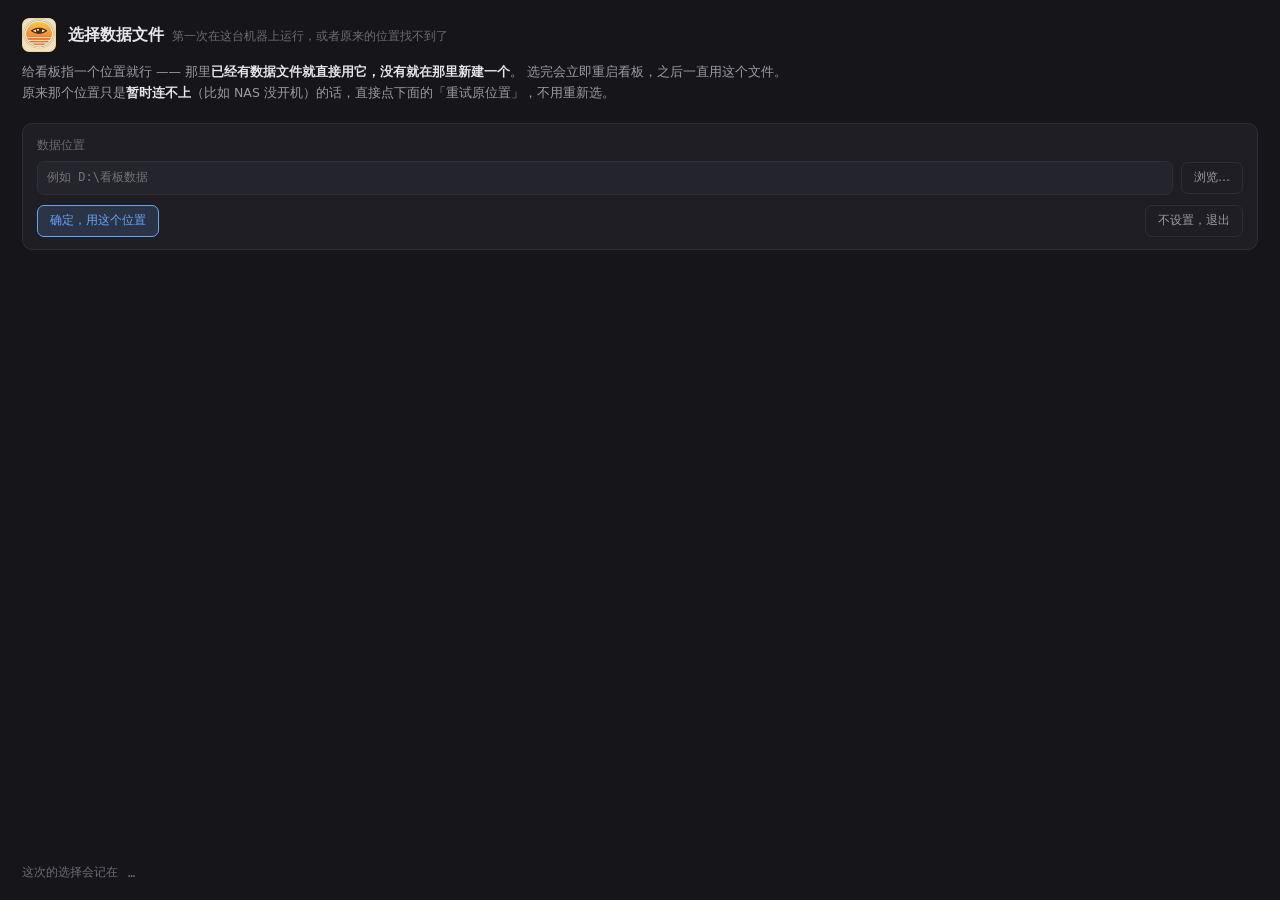
==== app/web/boot.html @ d2aebe3b "初始提交：个人项目看板（天在看 / TaskOV）" ====
<!DOCTYPE html>
<html lang="zh-CN">
<head>
<meta charset="UTF-8">
<title>天在看 · 选择数据文件</title>
<link rel="icon" href="../res/icon.png">
<style>
:root{
  --bg:#16161a; --panel:#1e1e24; --panel2:#24242c; --line:#2e2e36;
  --tx:#e6e6ea; --tx2:#9a9aa5; --tx3:#6b6b76;
  --blue:#6aa5f8; --amber:#e0a34c; --green:#4caf82; --red:#e05c5c;
  --sel:rgba(106,165,248,.16);
}
*{box-sizing:border-box;margin:0;padding:0}
body{
  background:var(--bg);color:var(--tx);user-select:none;
  font:13px/1.65 "Microsoft YaHei UI","Microsoft YaHei",system-ui,sans-serif;
  display:flex;flex-direction:column;height:100vh;padding:18px 22px;gap:10px;
  overflow:auto;   /* 路径特别长时那行说明会多占几行 —— 宁可出滚动条，也不要把页脚裁掉 */
}
h1{font-size:16px;font-weight:600}
h1 span{color:var(--tx3);font-size:12px;font-weight:400;margin-left:8px}
.lede{color:var(--tx2);font-size:12.5px}
.lede b{color:var(--tx);font-weight:600}
.note{color:var(--tx3);font-size:11.5px;word-break:break-all}
.box{background:var(--panel);border:1px solid var(--line);border-radius:10px;padding:12px 14px}
.lb{color:var(--tx3);font-size:11.5px;margin-bottom:6px}
.mono{
  font-family:Consolas,"Cascadia Mono",monospace;font-size:12px;
  word-break:break-all;line-height:1.5;user-select:text
}
.row{display:flex;gap:8px;align-items:center}
button{
  background:transparent;color:var(--tx2);border:1px solid var(--line);
  border-radius:7px;padding:5px 12px;font:inherit;font-size:12px;cursor:pointer;
  white-space:nowrap
}
button:hover{border-color:var(--tx3);color:var(--tx)}
button.primary{background:var(--sel);border-color:var(--blue);color:var(--blue)}
button.danger:hover{border-color:var(--red);color:var(--red)}
input[type=text]{
  flex:1;background:var(--panel2);border:1px solid var(--line);border-radius:7px;
  color:var(--tx);padding:6px 9px;font:inherit;font-size:12px;
  font-family:Consolas,"Cascadia Mono",monospace;user-select:text
}
input[type=text]:focus{outline:none;border-color:var(--blue)}
#hint{margin-top:8px;color:var(--tx2);font-size:11.5px;line-height:1.5}
#hint .k{color:var(--tx);font-family:Consolas,"Cascadia Mono",monospace}
#hint.new .k{color:var(--blue)}
#hint.have .k{color:var(--green)}
#hint.bad{color:var(--red)}
#msg{font-size:12px;min-height:18px}
#msg.bad{color:var(--red)}
#msg.good{color:var(--green)}
.grow{flex:1}
.acts{display:flex;align-items:center;gap:8px;margin-top:10px}
.foot{display:flex;align-items:center;gap:10px;color:var(--tx3);font-size:11.5px}
/* 路径可能很长，宁可省略号也不要在页脚中间断成两行（鼠标悬停有完整路径） */
.foot .mono{color:var(--tx3);flex:1;min-width:0;white-space:nowrap;overflow:hidden;text-overflow:ellipsis}
.busy{opacity:.55;pointer-events:none}
/* 引导页是"没有任何界面"时唯一露脸的地方，把 logo 摆在这儿 */
.hd{display:flex;align-items:center;gap:12px}
.hd img{width:34px;height:34px;display:block;flex:none}
</style>
</head>
<body>

<div class="hd">
  <img src="../res/icon.png" alt="" onerror="this.style.display='none'">
  <h1>选择数据文件<span>第一次在这台机器上运行，或者原来的位置找不到了</span></h1>
</div>

<p class="lede">
  给看板指一个位置就行 —— 那里<b>已经有数据文件就直接用它，没有就在那里新建一个</b>。
  选完会立即重启看板，之后一直用这个文件。
  <br>原来那个位置只是<b>暂时连不上</b>（比如 NAS 没开机）的话，直接点下面的「重试原位置」，不用重新选。
</p>
<p class="note" id="note"></p>

<div class="box">
  <div class="lb">数据位置</div>
  <div class="row">
    <input type="text" id="path" placeholder="例如 D:\看板数据">
    <button id="btnPick">浏览…</button>
  </div>
  <div id="hint"></div>
  <div class="acts">
    <button id="btnApply" class="primary">确定，用这个位置</button>
    <button id="btnRetry" style="display:none" title="">重试原位置</button>
    <span class="grow"></span>
    <button id="btnQuit" class="danger">不设置，退出</button>
  </div>
</div>

<div id="msg"></div>
<div class="grow"></div>

<div class="foot">
  <span>这次的选择会记在</span>
  <span class="mono" id="cfg">…</span>
</div>

<script>
const $ = (s) => document.querySelector(s);
/* 只动状态类，别整体替换 className —— 那会把 #msg 上将来可能加的基础类一起抹掉 */
const msg = (t, cls) => {
  const el = $("#msg");
  el.textContent = t || "";
  el.classList.remove("bad", "good");
  if (cls) el.classList.add(cls);
};

function bridge(fn, ...a) {
  const api = window.pywebview && window.pywebview.api;
  if (!api || typeof api[fn] !== "function") return Promise.resolve({ ok: false, msg: "后端还没就绪，稍后再试" });
  return Promise.resolve(api[fn](...a)).catch((e) => ({ ok: false, msg: String((e && e.message) || e) }));
}

function setBusy(on) { document.body.classList.toggle("busy", !!on); }

/* 提示行：这条路径最后会落到哪个文件、是"用现成的"还是"新建"。
   用户不用去分辨目录和文件，看一眼这行就知道会发生什么。 */
let probeSeq = 0;
async function refresh() {
  const p = $("#path").value.trim();
  const el = $("#hint");
  /* ⚠ ++probeSeq 必须在**空值早退之前**：以前的写法是清空输入框时直接 return，
     序号没变，于是上一次在途的 probe 回来时 `seq === probeSeq` 仍然成立，
     会把**旧路径**的提示写回已经清空的框里（看着像程序记错了你填的东西）。 */
  const seq = ++probeSeq;
  if (!p) { el.textContent = ""; el.className = ""; return; }
  const r = await bridge("probe", p);
  if (seq !== probeSeq) return;                 // 打字快过返回，只认最后一次
  if (!r || !r.ok) { el.textContent = (r && r.msg) || "这条路径用不了"; el.className = "bad"; return; }
  el.className = r.exists ? "have" : "new";
  el.innerHTML = (r.exists ? "✓ 这里已经有数据文件，会直接读取：" : "＋ 这里还没有数据文件，会新建：")
    + '<span class="k"></span>';
  el.querySelector(".k").textContent = r.path;   // textContent 赋值，别拼进 innerHTML
}

async function loadInfo() {
  const r = await bridge("info");
  if (!r || !r.ok) { msg((r && r.msg) || "读不到启动信息", "bad"); return; }
  $("#cfg").textContent = r.config;
  $("#cfg").title = r.config;
  $("#path").value = r.dir;
  const bits = [];
  if (r.tried) bits.push("上次找的位置：" + r.tried);
  if (r.reason) bits.push("原因：" + r.reason);
  $("#note").textContent = bits.join("　·　");
  /* 原位置还在的话给「重试」——网络位置的毛病常常是临时的
     （NAS 刚开机 / 笔记本换了个网络），这时候什么都不用改，再试一次就行。 */
  if (r.can_retry) {
    const b = $("#btnRetry");
    b.style.display = "";
    b.title = "重新试一次原位置：" + (r.tried || "");
  }
  refresh();
}

$("#btnPick").onclick = async () => {
  setBusy(true);
  const r = await bridge("pick_folder", $("#path").value || "");
  setBusy(false);
  if (!r || !r.ok) { msg((r && r.msg) || "打不开选择窗口", "bad"); return; }
  if (!r.path) return;                          // 用户取消
  $("#path").value = r.path;
  msg("");
  refresh();
};

$("#btnApply").onclick = async () => {
  const p = $("#path").value.trim();
  if (!p) { msg("先填一个位置", "bad"); return; }
  setBusy(true);
  msg("正在检查这个位置…");
  const r = await bridge("apply", p);
  setBusy(false);
  if (!r || !r.ok) { msg((r && r.msg) || "这个位置用不了", "bad"); return; }
  msg((r.exists ? "找到现成的数据文件，正在重启看板…" : "已记下，正在那里新建并重启看板…"), "good");
};

$("#btnRetry").onclick = async () => {
  setBusy(true);
  msg("再试一次原位置…");
  const r = await bridge("retry");
  setBusy(false);
  if (!r || !r.ok) { msg((r && r.msg) || "还是连不上", "bad"); return; }
  msg("原位置可以用了，正在重启看板…", "good");
};

$("#btnQuit").onclick = () => bridge("quit_app");

$("#path").addEventListener("input", refresh);
$("#path").addEventListener("keydown", (e) => { if (e.key === "Enter") $("#btnApply").click(); });

if (window.pywebview && window.pywebview.api) loadInfo();
else window.addEventListener("pywebviewready", loadInfo);
</script>
</body>
</html>
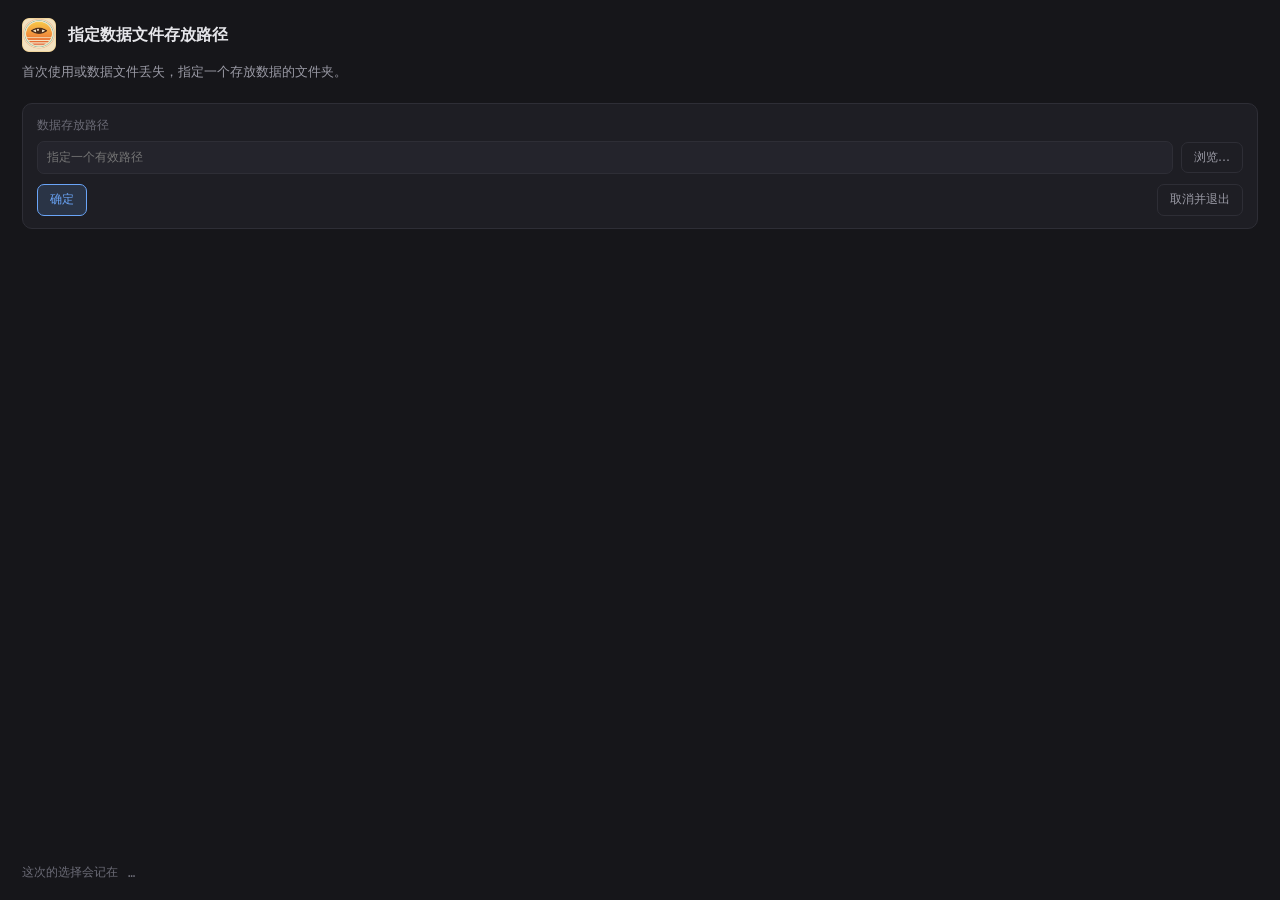
==== commit c1905d5b: "初始提交：个人项目看板（天在看 / TaskOV）" ====
--- a/app/web/boot.html
+++ b/app/web/boot.html
@@ -2,7 +2,7 @@
 <html lang="zh-CN">
 <head>
 <meta charset="UTF-8">
-<title>天在看 · 选择数据文件</title>
+<title>天在看 · 指定数据文件存放路径</title>
 <link rel="icon" href="../res/icon.png">
 <style>
 :root{
@@ -19,7 +19,6 @@
   overflow:auto;   /* 路径特别长时那行说明会多占几行 —— 宁可出滚动条，也不要把页脚裁掉 */
 }
 h1{font-size:16px;font-weight:600}
-h1 span{color:var(--tx3);font-size:12px;font-weight:400;margin-left:8px}
 .lede{color:var(--tx2);font-size:12.5px}
 .lede b{color:var(--tx);font-weight:600}
 .note{color:var(--tx3);font-size:11.5px;word-break:break-all}
@@ -67,28 +66,24 @@
 
 <div class="hd">
   <img src="../res/icon.png" alt="" onerror="this.style.display='none'">
-  <h1>选择数据文件<span>第一次在这台机器上运行，或者原来的位置找不到了</span></h1>
+  <h1>指定数据文件存放路径</h1>
 </div>
 
-<p class="lede">
-  给看板指一个位置就行 —— 那里<b>已经有数据文件就直接用它，没有就在那里新建一个</b>。
-  选完会立即重启看板，之后一直用这个文件。
-  <br>原来那个位置只是<b>暂时连不上</b>（比如 NAS 没开机）的话，直接点下面的「重试原位置」，不用重新选。
-</p>
+<p class="lede">首次使用或数据文件丢失，指定一个存放数据的文件夹。</p>
 <p class="note" id="note"></p>
 
 <div class="box">
-  <div class="lb">数据位置</div>
+  <div class="lb">数据存放路径</div>
   <div class="row">
-    <input type="text" id="path" placeholder="例如 D:\看板数据">
+    <input type="text" id="path" placeholder="指定一个有效路径">
     <button id="btnPick">浏览…</button>
   </div>
   <div id="hint"></div>
   <div class="acts">
-    <button id="btnApply" class="primary">确定，用这个位置</button>
+    <button id="btnApply" class="primary">确定</button>
     <button id="btnRetry" style="display:none" title="">重试原位置</button>
     <span class="grow"></span>
-    <button id="btnQuit" class="danger">不设置，退出</button>
+    <button id="btnQuit" class="danger">取消并退出</button>
   </div>
 </div>
 
